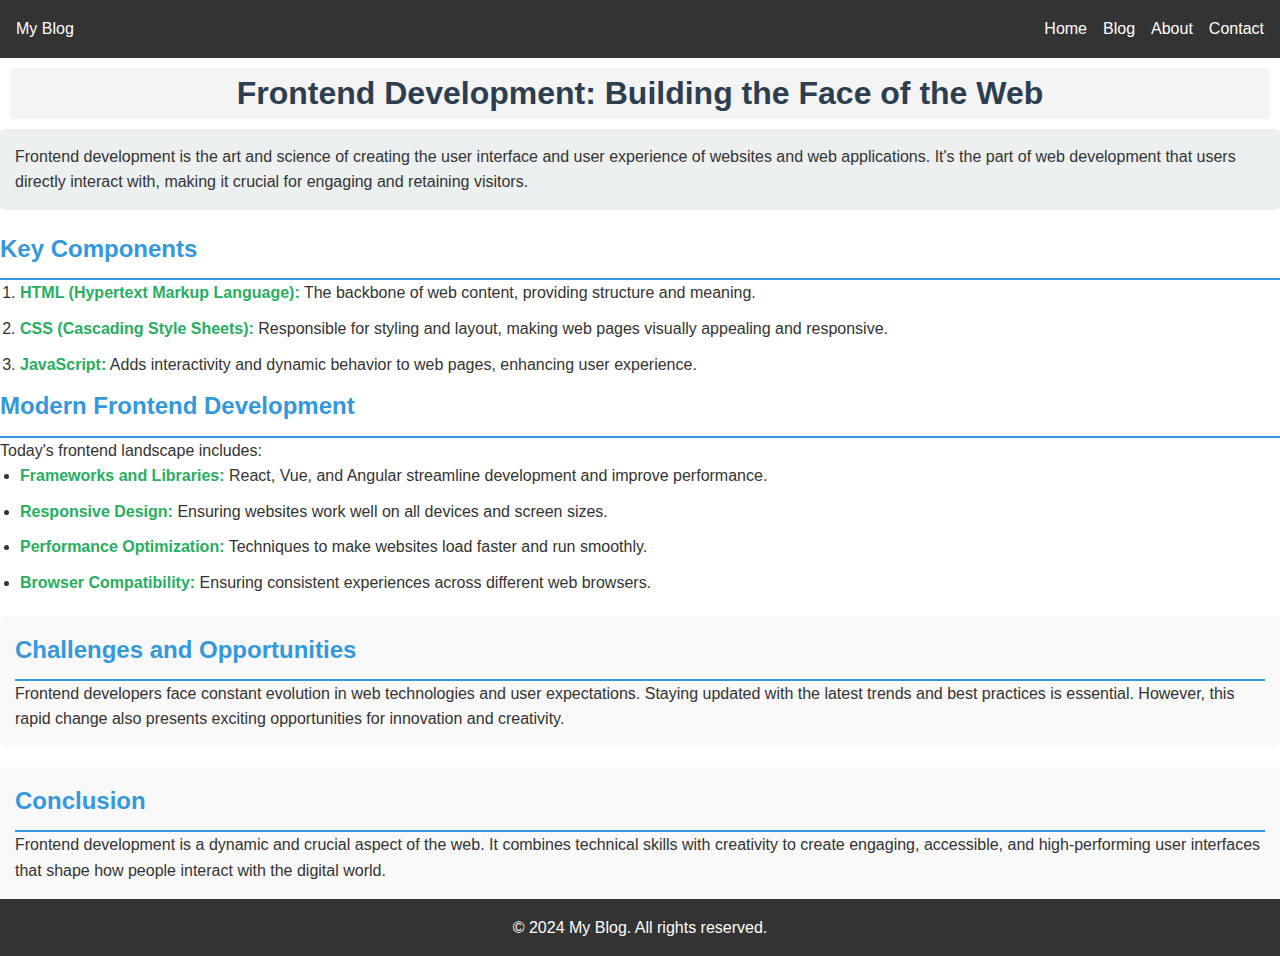
==== blog.html @ f25499b6 "simple blog website" ====
<!DOCTYPE html>
<html lang="en">
<head>
    <meta charset="UTF-8">
    <meta name="viewport" content="width=device-width, initial-scale=1.0">
    <link rel="stylesheet" href="./assets/css/blog.css">
    <link rel="icon" type="image/x-icon" href="./assets/images/icon.png">
    <title>FrontEnd Article</title>
</head>
<body>
    <header>
        <nav>
            <div class="logo">My Blog</div>
            <ul class="nav-links">
                <li><a href="/index.html">Home</a></li>
                <li><a href="/blog.html">Blog</a></li>
                <li><a href="/index.html">About</a></li>
                <li><a href="/index.html">Contact</a></li>
            </ul>
        </nav>
    </header>

    <article>
           <div class="first-heading">
            <h1>Frontend Development: Building the Face of the Web</h1>
           </div>
           
       
        
        <section class="text-data">
            <p>Frontend development is the art and science of creating the user interface and user experience of websites and web applications. It's the part of web development that users directly interact with, making it crucial for engaging and retaining visitors.</p>
        </section>
        
        <section>
            <h2>Key Components</h2>
            <ol class="list-items">
                <li><u>HTML (Hypertext Markup Language):</u> The backbone of web content, providing structure and meaning.</li>
                <li><u>CSS (Cascading Style Sheets):</u> Responsible for styling and layout, making web pages visually appealing and responsive.</li>
                <li><u>JavaScript:</u> Adds interactivity and dynamic behavior to web pages, enhancing user experience.</li>
            </ol>
        </section>
        
        <section>
            <h2>Modern Frontend Development</h2>
            <p>Today's frontend landscape includes:</p>
            <ul class="unorderlist-items">
                <li><strong>Frameworks and Libraries:</strong> React, Vue, and Angular streamline development and improve performance.</li>
                <li><strong>Responsive Design:</strong> Ensuring websites work well on all devices and screen sizes.</li>
                <li><strong>Performance Optimization:</strong> Techniques to make websites load faster and run smoothly.</li>
                <li><strong>Browser Compatibility:</strong> Ensuring consistent experiences across different web browsers.</li>
            </ul>
        </section>
        
        <section class="challenges">
            <h2>Challenges and Opportunities</h2>
            <p>Frontend developers face constant evolution in web technologies and user expectations. Staying updated with the latest trends and best practices is essential. However, this rapid change also presents exciting opportunities for innovation and creativity.</p>
        </section>
        
        <section class="conclusion">
            <h2>Conclusion</h2>
            <p>Frontend development is a dynamic and crucial aspect of the web. It combines technical skills with creativity to create engaging, accessible, and high-performing user interfaces that shape how people interact with the digital world.</p>
        </section>
    </article>
</body>
   
        
    <footer>
        <p>&copy; 2024 My Blog. All rights reserved.</p>
    </footer>
</body>
</html>
---- assets/css/blog.css ----
@import url('./index.css');
body {
    font-family: Arial, sans-serif;
    line-height: 1.6;
    color: #333;
    margin: 0 auto;
   
}
.first-heading {
    background-color: #f4f4f4;
    border-radius: 5px;
    margin: 10px;
    text-align: center;
} 
h1 {
    color: #2c3e50;
}
h2 {
    color: #3498db;
    border-bottom: 2px solid #3498db;
    padding-bottom: 10px;
}
.text-data {
    background-color: #ecf0f1;
    padding: 15px;
    border-radius: 5px;
    margin-bottom: 20px;
}
.list-items, .unorderlist-items {
    padding-left: 20px;
}
.list-items li, .unorderlist-items li {
    margin-bottom: 10px;
}
.list-items u {
    font-weight: bold;
    text-decoration: none;
    color: #27ae60;
}
.unorderlist-items strong {
    color: #27ae60;
}
.challenges, .conclusion {
    background-color: #f9f9f9;
    padding: 15px;
    border-radius: 5px;
    margin-top: 20px;
}
@media (max-width: 600px) {
    body {
        padding: 10px;
    }
}
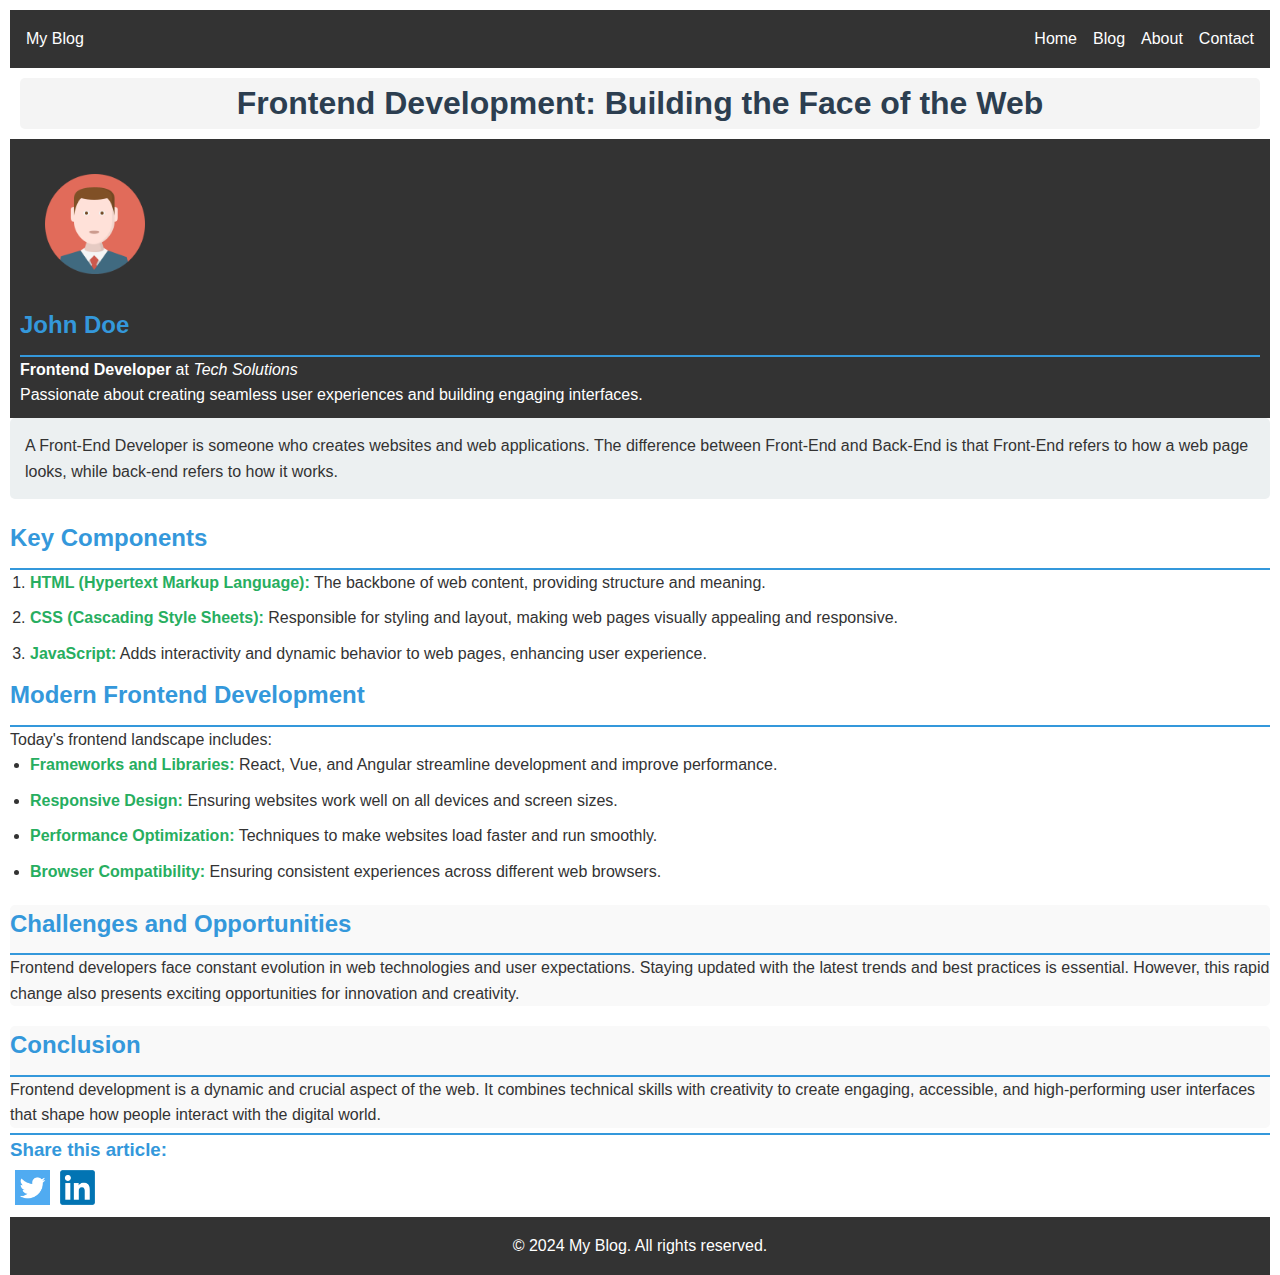
==== commit ea3c936c: "update based on review" ====
--- a/blog.html
+++ b/blog.html
@@ -21,17 +21,25 @@
     </header>
 
     <article>
-           <div class="first-heading">
+        <div class="first-heading">
             <h1>Frontend Development: Building the Face of the Web</h1>
-           </div>
-           
-       
+        </div>
+
+        <header class="author-info">
+            <img src="./assets/images/avatar.png" alt="Author Avatar" class="avatar">
+            <div class="author-details">
+                <h2>John Doe</h2>
+                <p><strong>Frontend Developer</strong> at <em>Tech Solutions</em></p>
+                <p>Passionate about creating seamless user experiences and building engaging interfaces.</p>
+            </div>
+        </header>
         
         <section class="text-data">
-            <p>Frontend development is the art and science of creating the user interface and user experience of websites and web applications. It's the part of web development that users directly interact with, making it crucial for engaging and retaining visitors.</p>
+            <blockquote cite="https://www.w3schools.com/whatis/whatis_frontenddev.asp">A Front-End Developer is someone who creates websites and web applications.
+                The difference between Front-End and Back-End is that Front-End refers to how a web page looks, while back-end refers to how it works.</blockquote>
         </section>
         
-        <section>
+        <section class="key-components">
             <h2>Key Components</h2>
             <ol class="list-items">
                 <li><u>HTML (Hypertext Markup Language):</u> The backbone of web content, providing structure and meaning.</li>
@@ -60,10 +68,16 @@
             <h2>Conclusion</h2>
             <p>Frontend development is a dynamic and crucial aspect of the web. It combines technical skills with creativity to create engaging, accessible, and high-performing user interfaces that shape how people interact with the digital world.</p>
         </section>
+
+        <div class="social-sharing">
+            <h3>Share this article:</h3>
+            <ul class="sharing-list">
+                <li><a href="https://twitter.com/intent/tweet?url=YOUR_URL&text=Frontend%20Development" target="_blank"><img src="./assets/images/twitter.png" alt="twitter-logo"></a></li>
+                <li><a href="https://www.linkedin.com/shareArticle?mini=true&url=YOUR_URL" target="_blank"><img src="./assets/images/linkedin.png" alt="linkedin-logo"></a></li>
+            </ul>
+        </div>
     </article>
-</body>
-   
-        
+
     <footer>
         <p>&copy; 2024 My Blog. All rights reserved.</p>
     </footer>
--- a/assets/css/blog.css
+++ b/assets/css/blog.css
@@ -4,6 +4,7 @@
     line-height: 1.6;
     color: #333;
     margin: 0 auto;
+    padding: 10px;
    
 }
 .first-heading {
@@ -12,6 +13,18 @@
     margin: 10px;
     text-align: center;
 } 
+.author-info{
+    padding: 10px; 
+    
+}
+.author-info  >img{
+   width: 120px;
+   height: auto;
+   padding: 10px;
+   margin: 15px;
+}
+
+
 h1 {
     color: #2c3e50;
 }
@@ -42,12 +55,37 @@
 }
 .challenges, .conclusion {
     background-color: #f9f9f9;
-    padding: 15px;
+    
     border-radius: 5px;
     margin-top: 20px;
+    margin-bottom: 5px;
 }
+.social-sharing{
+    border-top: 2px solid #3498db;
+   
+   color: #3498db;
+}
+.social-sharing > ul{
+    list-style: none;
+}
+
+.sharing-list{
+    display: flex;
+    flex-direction: row;
+    
+   
+}
+.sharing-list > li > a > img{
+    width: 35px;
+    margin:5px;
+    height: auto;
+}
+
 @media (max-width: 600px) {
     body {
         padding: 10px;
     }
+    .sharing-list{
+        flex-direction: column;
+    }
 }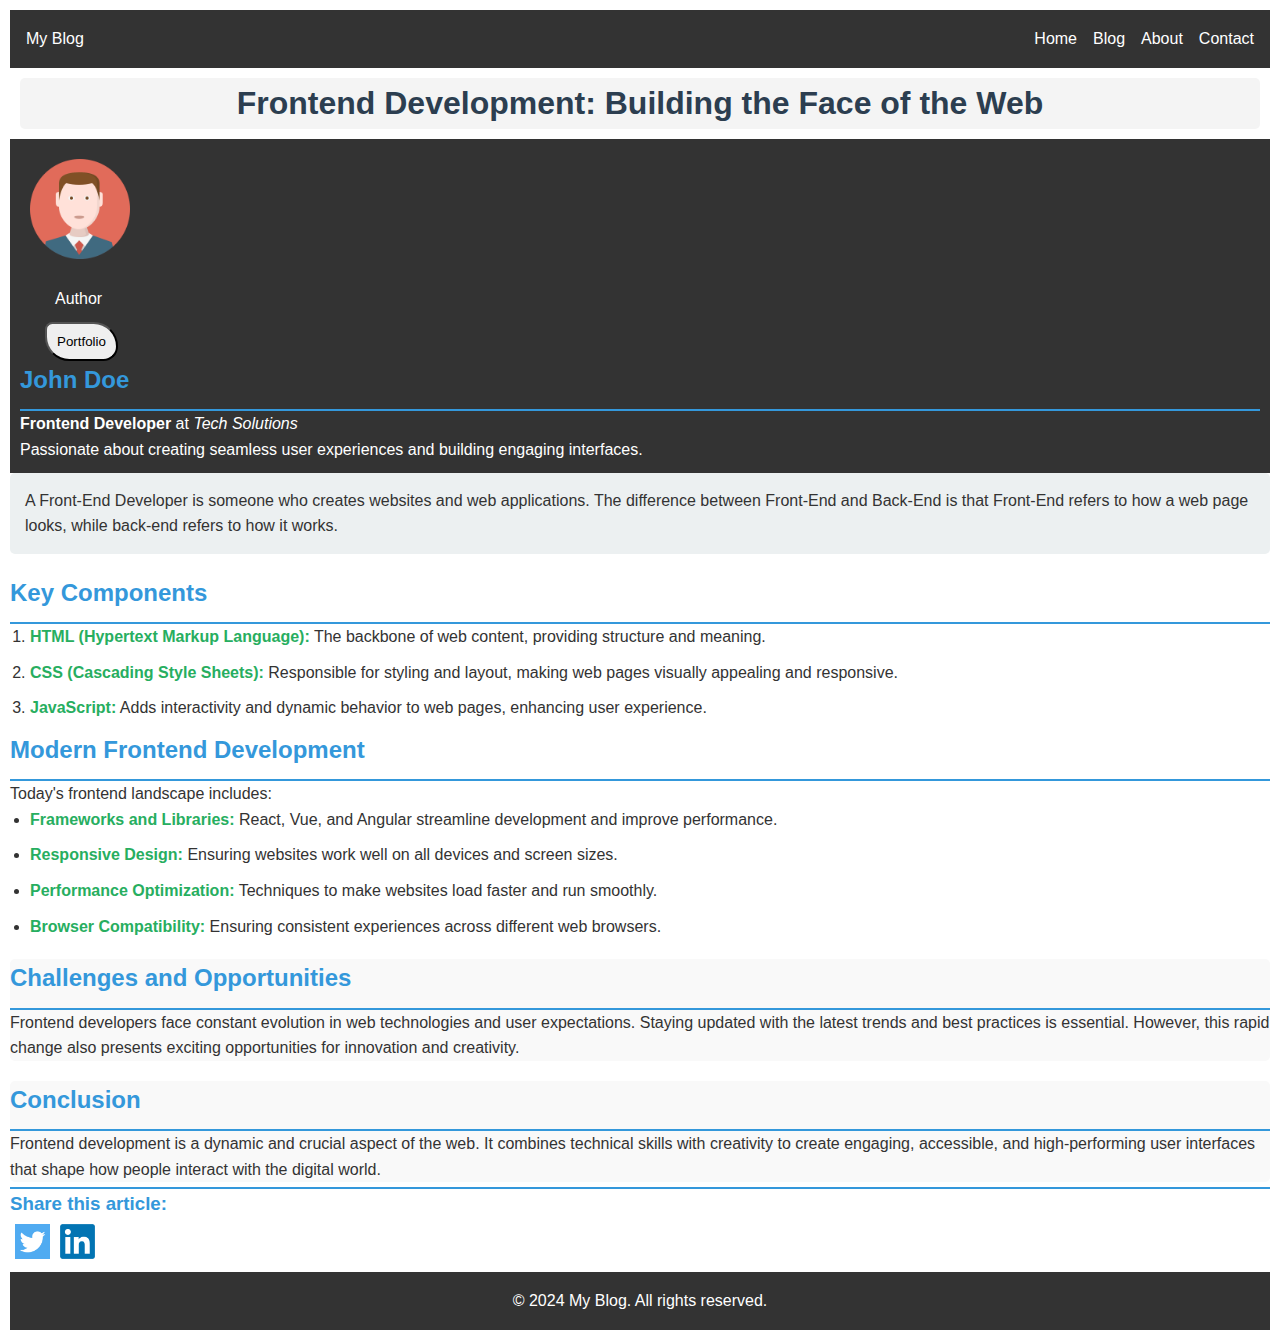
==== commit a650419a: "last update" ====
--- a/blog.html
+++ b/blog.html
@@ -27,6 +27,8 @@
 
         <header class="author-info">
             <img src="./assets/images/avatar.png" alt="Author Avatar" class="avatar">
+            <figcaption>Author</figcaption>
+            <button type="button">Portfolio</button>
             <div class="author-details">
                 <h2>John Doe</h2>
                 <p><strong>Frontend Developer</strong> at <em>Tech Solutions</em></p>
@@ -48,7 +50,7 @@
             </ol>
         </section>
         
-        <section>
+        <section class="setion-data">
             <h2>Modern Frontend Development</h2>
             <p>Today's frontend landscape includes:</p>
             <ul class="unorderlist-items">
--- a/assets/css/blog.css
+++ b/assets/css/blog.css
@@ -21,8 +21,21 @@
    width: 120px;
    height: auto;
    padding: 10px;
-   margin: 15px;
+   
 }
+
+.author-info  > figcaption{
+   margin-left: 25px;
+   padding: 10px;
+ }
+
+ .author-info  > button{
+    margin-left: 25px;
+    padding: 10px;
+    color: black;
+    border-radius: 15px 50px 30px;
+  }
+ 
 
 
 h1 {
